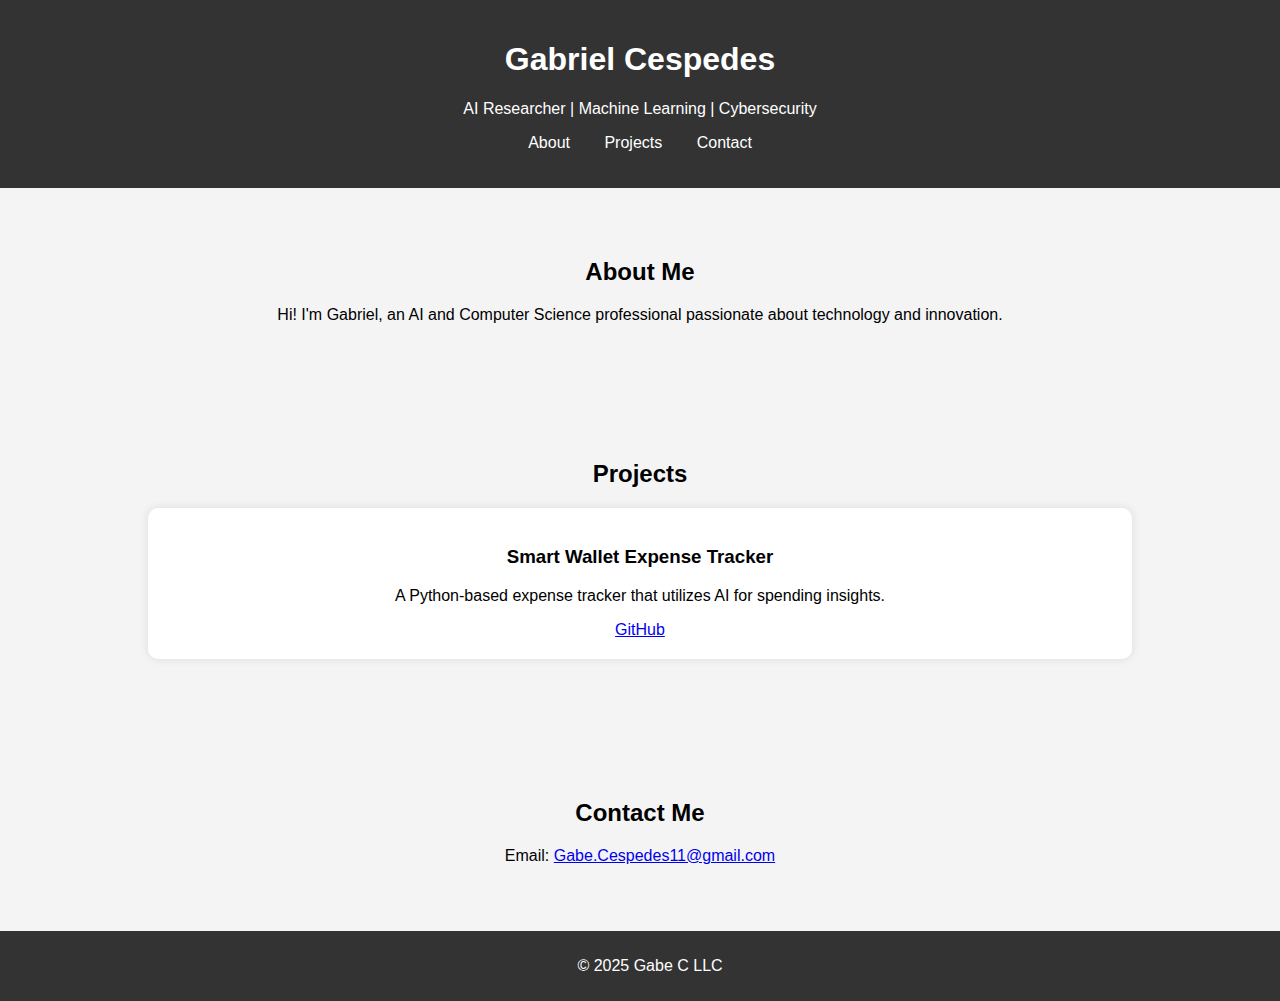
==== index.html @ 7f13a2d4 "Website 1st run" ====
<!DOCTYPE html>
<html lang="en">
<head>
    <meta charset="UTF-8">
    <meta name="viewport" content="width=device-width, initial-scale=1.0">
    <title>Gabriel Cespedes - Portfolio</title>
    <link rel="stylesheet" href="style.css">
</head>
<body>
    <header>
        <h1>Gabriel Cespedes</h1>
        <p>AI Researcher | Machine Learning | Cybersecurity</p>
        <nav>
            <ul>
                <li><a href="#about">About</a></li>
                <li><a href="#projects">Projects</a></li>
                <li><a href="#contact">Contact</a></li>
            </ul>
        </nav>
    </header>

    <section id="about">
        <h2>About Me</h2>
        <p>Hi! I'm Gabriel, an AI and Computer Science professional passionate about technology and innovation.</p>
    </section>

    <section id="projects">
        <h2>Projects</h2>
        <div class="project">
            <h3>Smart Wallet Expense Tracker</h3>
            <p>A Python-based expense tracker that utilizes AI for spending insights.</p>
            <a href="https://github.com/GabeC117" target="_blank">GitHub</a>
        </div>
    </section>

    <section id="contact">
        <h2>Contact Me</h2>
        <p>Email: <a href="mailto:Gabe.Cespedes11@gmail.com">Gabe.Cespedes11@gmail.com</a></p>
    </section>

    <footer>
        <p>&copy; 2025 Gabe C LLC</p>
    </footer>

    <script src="script.js"></script>
</body>
</html>
---- style.css ----
body {
    font-family: Arial, sans-serif;
    margin: 0;
    padding: 0;
    background-color: #f4f4f4;
    text-align: center;
}

header {
    background: #333;
    color: white;
    padding: 20px;
}

nav ul {
    list-style: none;
    padding: 0;
}

nav ul li {
    display: inline;
    margin: 0 15px;
}

nav ul li a {
    color: white;
    text-decoration: none;
}

section {
    padding: 50px;
}

.project {
    background: white;
    padding: 20px;
    margin: 20px auto;
    width: 80%;
    box-shadow: 0 0 10px rgba(0, 0, 0, 0.1);
    border-radius: 10px;
}

footer {
    background: #333;
    color: white;
    padding: 10px;
    position: relative;
    bottom: 0;
    width: 100%;
}
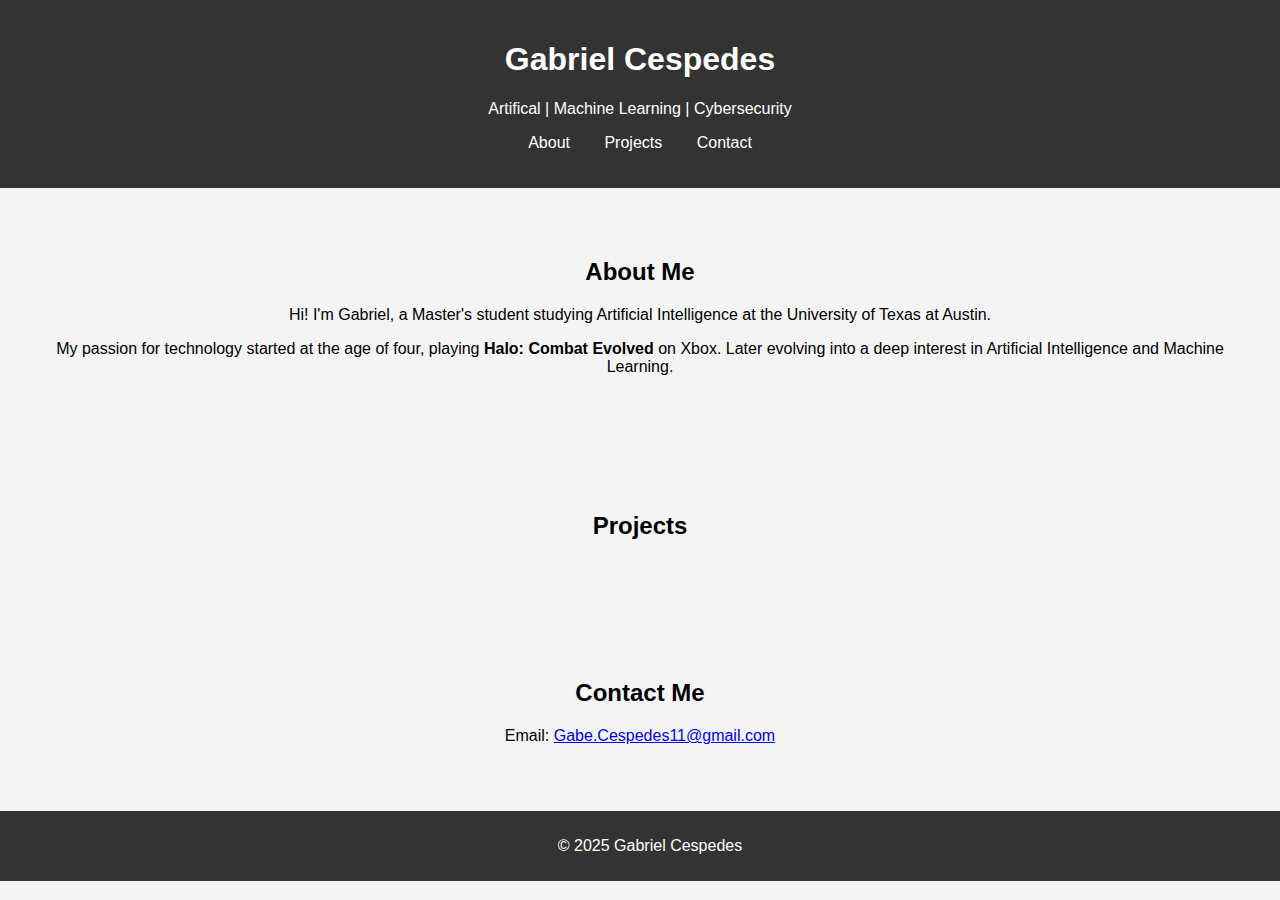
==== commit a78ae366: "Template 2" ====
--- a/index.html
+++ b/index.html
@@ -9,7 +9,7 @@
 <body>
     <header>
         <h1>Gabriel Cespedes</h1>
-        <p>AI Researcher | Machine Learning | Cybersecurity</p>
+        <p>Artifical | Machine Learning | Cybersecurity</p>
         <nav>
             <ul>
                 <li><a href="#about">About</a></li>
@@ -21,15 +21,14 @@
 
     <section id="about">
         <h2>About Me</h2>
-        <p>Hi! I'm Gabriel, an AI and Computer Science professional passionate about technology and innovation.</p>
+        <p>Hi! I'm Gabriel, a Master's student studying Artificial Intelligence at the University of Texas at Austin.</p>
+        <p>My passion for technology started at the age of four, playing <strong>Halo: Combat Evolved</strong> on Xbox. Later evolving into a deep interest in Artificial Intelligence and Machine Learning.</p>
     </section>
 
     <section id="projects">
         <h2>Projects</h2>
-        <div class="project">
-            <h3>Smart Wallet Expense Tracker</h3>
-            <p>A Python-based expense tracker that utilizes AI for spending insights.</p>
-            <a href="https://github.com/GabeC117" target="_blank">GitHub</a>
+        <div class="projects-container" id="projects-container">
+            <!-- Projects will be dynamically added here -->
         </div>
     </section>
 
@@ -39,7 +38,7 @@
     </section>
 
     <footer>
-        <p>&copy; 2025 Gabe C LLC</p>
+        <p>&copy; 2025 Gabriel Cespedes</p>
     </footer>
 
     <script src="script.js"></script>
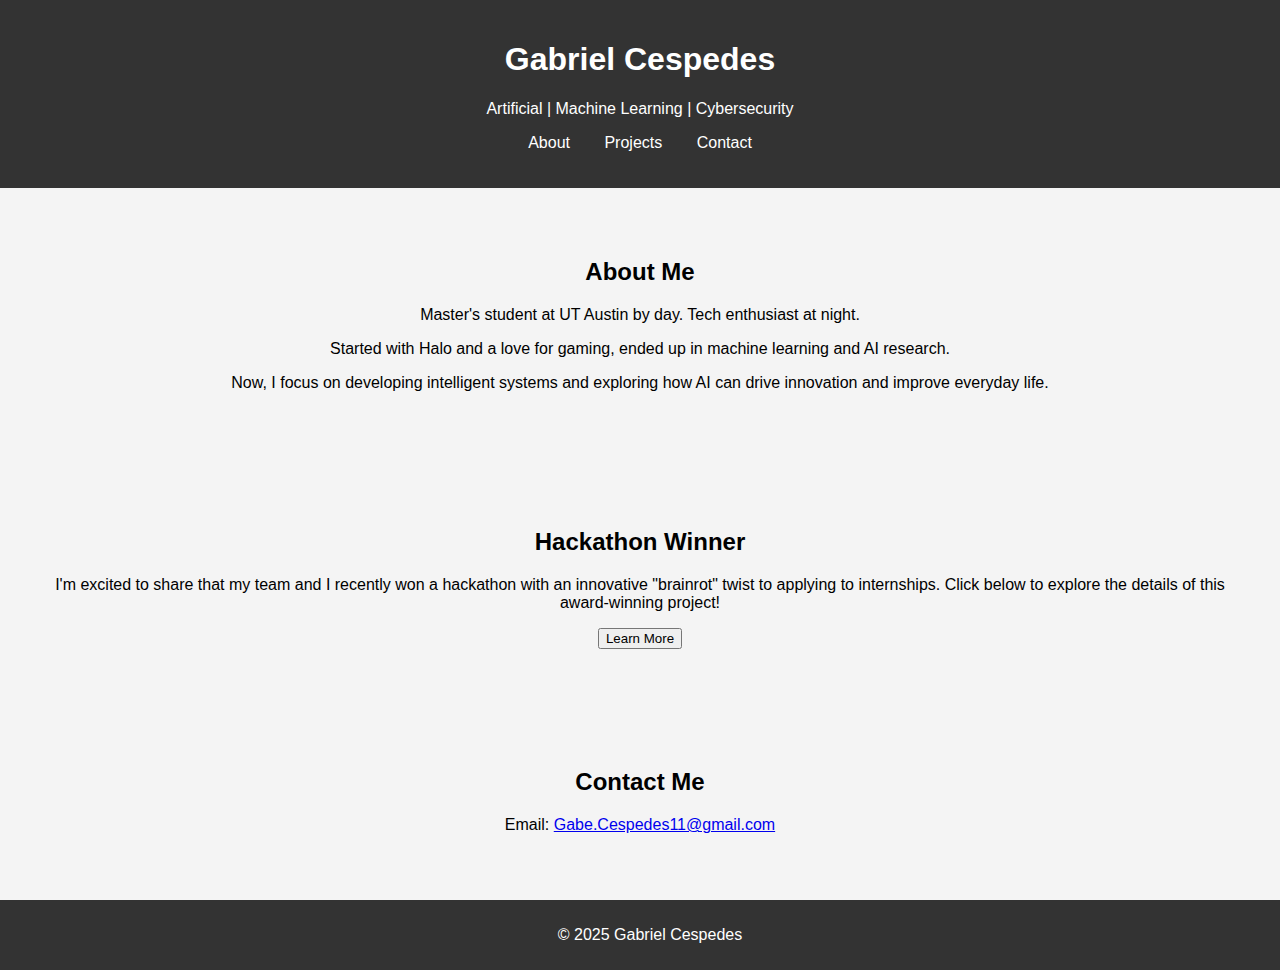
==== commit 12c6c25b: "Hey no way it works" ====
--- a/index.html
+++ b/index.html
@@ -1,46 +1,48 @@
 <!DOCTYPE html>
 <html lang="en">
 <head>
-    <meta charset="UTF-8">
-    <meta name="viewport" content="width=device-width, initial-scale=1.0">
-    <title>Gabriel Cespedes - Portfolio</title>
-    <link rel="stylesheet" href="style.css">
+  <meta charset="UTF-8">
+  <meta name="viewport" content="width=device-width, initial-scale=1.0">
+  <title>Gabriel Cespedes - Portfolio</title>
+  <link rel="stylesheet" href="style.css">
 </head>
 <body>
-    <header>
-        <h1>Gabriel Cespedes</h1>
-        <p>Artifical | Machine Learning | Cybersecurity</p>
-        <nav>
-            <ul>
-                <li><a href="#about">About</a></li>
-                <li><a href="#projects">Projects</a></li>
-                <li><a href="#contact">Contact</a></li>
-            </ul>
-        </nav>
-    </header>
+  <header>
+      <h1>Gabriel Cespedes</h1>
+      <p>Artificial | Machine Learning | Cybersecurity</p>
+      <nav>
+          <ul>
+              <li><a href="#about">About</a></li>
+              <!-- Changed from an in-page section to a separate page -->
+              <li><a href="projects.html">Projects</a></li>
+              <li><a href="contact.html">Contact</a></li>
+          </ul>
+      </nav>
+  </header>
 
-    <section id="about">
-        <h2>About Me</h2>
-        <p>Hi! I'm Gabriel, a Master's student studying Artificial Intelligence at the University of Texas at Austin.</p>
-        <p>My passion for technology started at the age of four, playing <strong>Halo: Combat Evolved</strong> on Xbox. Later evolving into a deep interest in Artificial Intelligence and Machine Learning.</p>
-    </section>
+  <section id="about">
+      <h2>About Me</h2>
+      <p>Master's student at UT Austin by day. Tech enthusiast at night.</p>
+      <p>Started with Halo and a love for gaming, ended up in machine learning and AI research.</p>
+      <p>Now, I focus on developing intelligent systems and exploring how AI can drive innovation and improve everyday life.</p>
+  </section>
 
-    <section id="projects">
-        <h2>Projects</h2>
-        <div class="projects-container" id="projects-container">
-            <!-- Projects will be dynamically added here -->
-        </div>
-    </section>
+  <section id="projects-preview">
+    <h2>Hackathon Winner</h2>
+    <p>I'm excited to share that my team and I recently won a hackathon with an innovative "brainrot" twist to applying to internships. Click below to explore the details of this award-winning project!</p>
+    <a href="projects.html"><button>Learn More</button></a><!--Maybe link to the page that has more details later-->
+</section>
 
-    <section id="contact">
-        <h2>Contact Me</h2>
-        <p>Email: <a href="mailto:Gabe.Cespedes11@gmail.com">Gabe.Cespedes11@gmail.com</a></p>
-    </section>
 
-    <footer>
-        <p>&copy; 2025 Gabriel Cespedes</p>
-    </footer>
+  <section id="contact">
+      <h2>Contact Me</h2>
+      <p>Email: <a href="mailto:Gabe.Cespedes11@gmail.com">Gabe.Cespedes11@gmail.com</a></p>
+  </section>
 
-    <script src="script.js"></script>
+  <footer>
+      <p>&copy; 2025 Gabriel Cespedes</p>
+  </footer>
+
+  <script src="script.js"></script>
 </body>
 </html>
--- a/style.css
+++ b/style.css
@@ -48,3 +48,124 @@
     bottom: 0;
     width: 100%;
 }
+
+/* CSS for projects.html */
+.projects-container {
+    display: flex;
+    flex-direction: column;
+    gap: 2rem;
+}
+
+.project-item {
+    border: 1px solid #ddd;
+    padding: 1.5rem;
+    border-radius: 8px;
+    background-color: #f9f9f9;
+}
+
+.project-item.highlight {
+    background-color: #e0f7fa;
+    border-color: #00acc1;
+    box-shadow: 0 0 10px rgba(0, 172, 193, 0.5);
+}
+
+.project-item img {
+    max-width: 100%;
+    border-radius: 4px;
+    margin-bottom: 1rem;
+}
+
+.btn {
+    display: inline-block;
+    padding: 0.5rem 1rem;
+    background-color: #00acc1;
+    color: #fff;
+    text-decoration: none;
+    border-radius: 4px;
+    transition: background-color 0.3s ease;
+}
+
+.btn:hover {
+    background-color: #00838f;
+}
+
+body {
+    font-family: Arial, sans-serif;
+    margin: 0;
+    padding: 0;
+    background-color: #f4f4f4;
+    text-align: center;
+}
+
+header {
+    background: #333;
+    color: white;
+    padding: 20px;
+}
+
+nav ul {
+    list-style: none;
+    padding: 0;
+}
+
+nav ul li {
+    display: inline;
+    margin: 0 15px;
+}
+
+nav ul li a {
+    color: white;
+    text-decoration: none;
+}
+
+section {
+    padding: 50px;
+}
+
+.project {
+    background: white;
+    padding: 20px;
+    margin: 20px auto;
+    width: 80%;
+    box-shadow: 0 0 10px rgba(0, 0, 0, 0.1);
+    border-radius: 10px;
+}
+
+footer {
+    background: #333;
+    color: white;
+    padding: 10px;
+    position: relative;
+    bottom: 0;
+    width: 100%;
+}
+
+/* Styles for the contact page */
+.contact-box {
+  max-width: 600px;
+  margin: 50px auto;
+  background: #fff;
+  padding: 30px;
+  border-radius: 8px;
+  box-shadow: 0 0 10px rgba(0, 0, 0, 0.1);
+  text-align: center;
+}
+
+.contact-box h2 {
+  margin-bottom: 20px;
+}
+
+.social-links {
+  list-style: none;
+  padding: 0;
+  display: flex;
+  justify-content: center;
+  gap: 20px;
+  margin-top: 20px;
+}
+
+.social-links li a {
+  text-decoration: none;
+  color: #333;
+  font-weight: bold;
+}
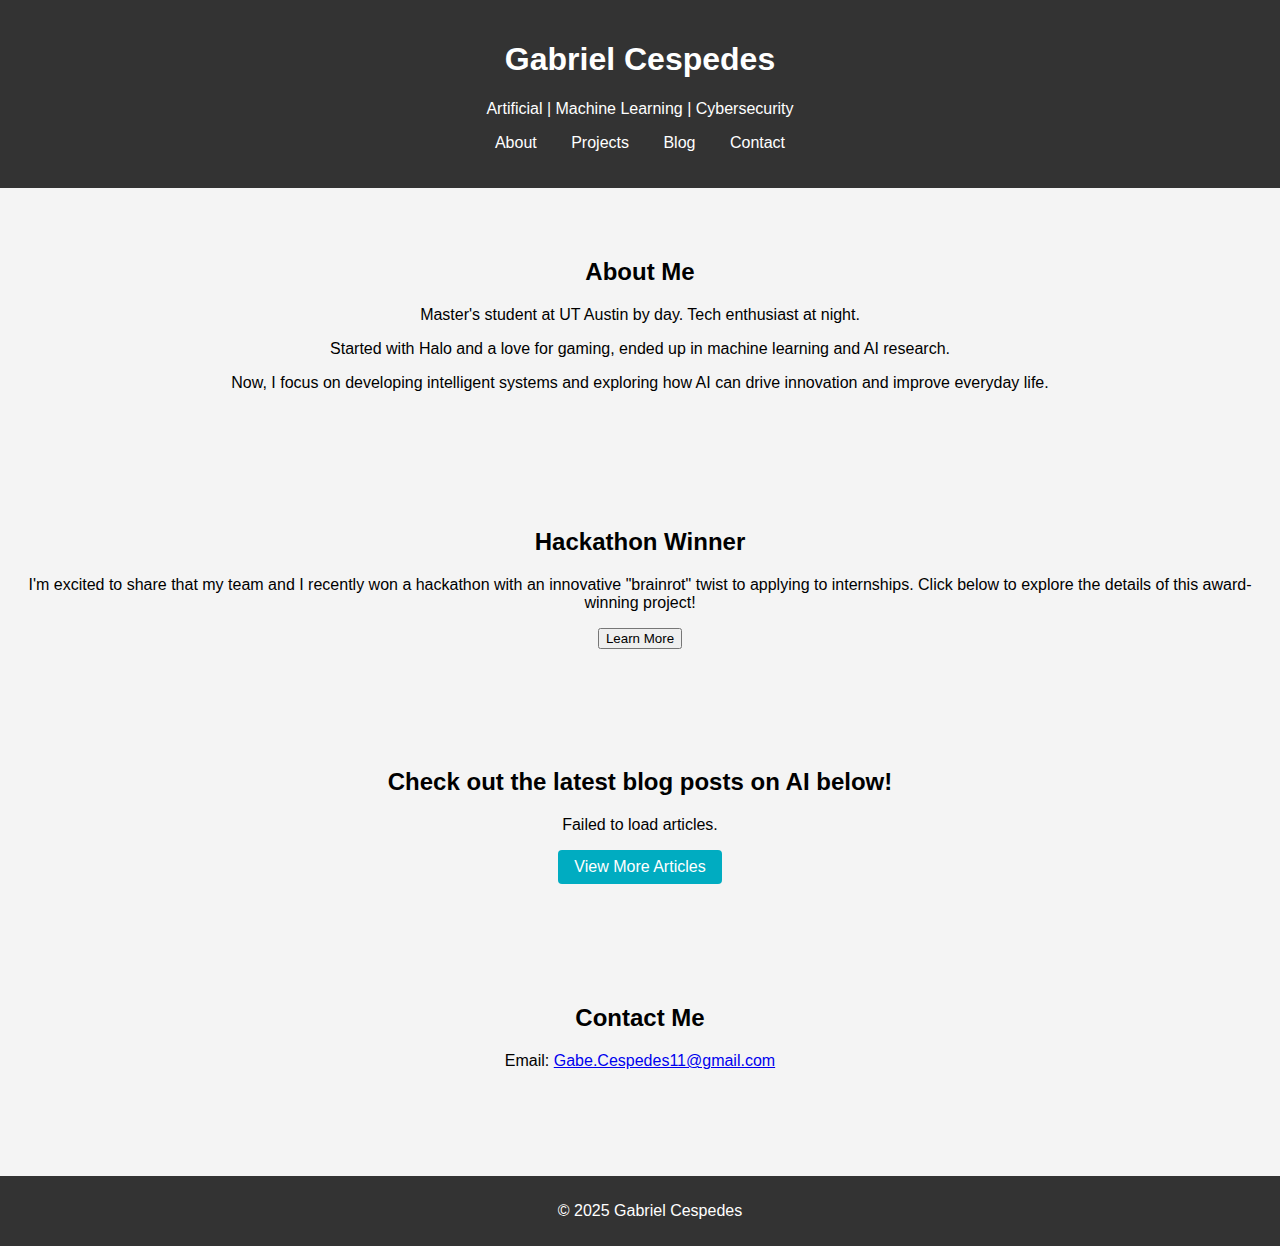
==== commit c14b0741: "Added blogs" ====
--- a/index.html
+++ b/index.html
@@ -1,48 +1,55 @@
 <!DOCTYPE html>
 <html lang="en">
 <head>
-  <meta charset="UTF-8">
-  <meta name="viewport" content="width=device-width, initial-scale=1.0">
-  <title>Gabriel Cespedes - Portfolio</title>
-  <link rel="stylesheet" href="style.css">
+    <meta charset="UTF-8">
+    <meta name="viewport" content="width=device-width, initial-scale=1.0">
+    <title>Gabriel Cespedes - Portfolio</title>
+    <link rel="stylesheet" href="style.css">
 </head>
 <body>
-  <header>
-      <h1>Gabriel Cespedes</h1>
-      <p>Artificial | Machine Learning | Cybersecurity</p>
-      <nav>
-          <ul>
-              <li><a href="#about">About</a></li>
-              <!-- Changed from an in-page section to a separate page -->
-              <li><a href="projects.html">Projects</a></li>
-              <li><a href="contact.html">Contact</a></li>
-          </ul>
-      </nav>
-  </header>
+    <header>
+        <h1>Gabriel Cespedes</h1>
+        <p>Artificial | Machine Learning | Cybersecurity</p>
+        <nav>
+            <ul>
+                <li><a href="#about">About</a></li>
+                <li><a href="#projects">Projects</a></li>
+                <li><a href="#blog">Blog</a></li>
+                <li><a href="#contact">Contact</a></li>
+            </ul>
+        </nav>
+    </header>
 
-  <section id="about">
-      <h2>About Me</h2>
-      <p>Master's student at UT Austin by day. Tech enthusiast at night.</p>
-      <p>Started with Halo and a love for gaming, ended up in machine learning and AI research.</p>
-      <p>Now, I focus on developing intelligent systems and exploring how AI can drive innovation and improve everyday life.</p>
-  </section>
+    <section id="about">
+        <h2>About Me</h2>
+        <p>Master's student at UT Austin by day. Tech enthusiast at night.</p>
+        <p>Started with Halo and a love for gaming, ended up in machine learning and AI research.</p>
+        <p>Now, I focus on developing intelligent systems and exploring how AI can drive innovation and improve everyday life.</p>
+    </section>
 
-  <section id="projects-preview">
-    <h2>Hackathon Winner</h2>
-    <p>I'm excited to share that my team and I recently won a hackathon with an innovative "brainrot" twist to applying to internships. Click below to explore the details of this award-winning project!</p>
-    <a href="projects.html"><button>Learn More</button></a><!--Maybe link to the page that has more details later-->
-</section>
+    <section id="projects-preview">
+        <h2>Hackathon Winner</h2>
+        <p>I'm excited to share that my team and I recently won a hackathon with an innovative "brainrot" twist to applying to internships. Click below to explore the details of this award-winning project!</p>
+        <a href="projects.html"><button>Learn More</button></a><!--Maybe link to the page that has more details later-->
+    </section>
 
+    <section id="blog">
+        <h2>Check out the latest blog posts on AI below!</h2>
+        <div class="blog-container" id="blog-container">
+            <!-- Blog articles will be dynamically loaded here -->
+        </div>
+        <a href="blog.html" class="btn">View More Articles</a>
+    </section>
 
-  <section id="contact">
-      <h2>Contact Me</h2>
-      <p>Email: <a href="mailto:Gabe.Cespedes11@gmail.com">Gabe.Cespedes11@gmail.com</a></p>
-  </section>
+    <section id="contact">
+        <h2>Contact Me</h2>
+        <p>Email: <a href="mailto:Gabe.Cespedes11@gmail.com">Gabe.Cespedes11@gmail.com</a></p>
+    </section>
 
-  <footer>
-      <p>&copy; 2025 Gabriel Cespedes</p>
-  </footer>
+    <footer>
+        <p>&copy; 2025 Gabriel Cespedes</p>
+    </footer>
 
-  <script src="script.js"></script>
+    <script src="script.js"></script>
 </body>
 </html>
--- a/style.css
+++ b/style.css
@@ -1,3 +1,4 @@
+/* Global Styles */
 body {
     font-family: Arial, sans-serif;
     margin: 0;
@@ -28,7 +29,7 @@
 }
 
 section {
-    padding: 50px;
+    padding: 50px 20px;
 }
 
 .project {
@@ -44,21 +45,21 @@
     background: #333;
     color: white;
     padding: 10px;
-    position: relative;
-    bottom: 0;
     width: 100%;
+    margin-top: 40px;
 }
 
-/* CSS for projects.html */
+/* Projects Page Static Styling */
 .projects-container {
-    display: flex;
-    flex-direction: column;
-    gap: 2rem;
+    max-width: 800px;
+    margin: 0 auto;
+    text-align: left;
 }
 
 .project-item {
     border: 1px solid #ddd;
     padding: 1.5rem;
+    margin-bottom: 2rem;
     border-radius: 8px;
     background-color: #f9f9f9;
 }
@@ -75,6 +76,7 @@
     margin-bottom: 1rem;
 }
 
+/* Button Styles */
 .btn {
     display: inline-block;
     padding: 0.5rem 1rem;
@@ -89,83 +91,32 @@
     background-color: #00838f;
 }
 
-body {
-    font-family: Arial, sans-serif;
-    margin: 0;
-    padding: 0;
-    background-color: #f4f4f4;
+/* Contact Page Styling */
+.contact-box {
+    max-width: 600px;
+    margin: 50px auto;
+    background: #fff;
+    padding: 30px;
+    border-radius: 8px;
+    box-shadow: 0 0 10px rgba(0, 0, 0, 0.1);
     text-align: center;
 }
 
-header {
-    background: #333;
-    color: white;
-    padding: 20px;
-}
-
-nav ul {
-    list-style: none;
-    padding: 0;
-}
-
-nav ul li {
-    display: inline;
-    margin: 0 15px;
-}
-
-nav ul li a {
-    color: white;
-    text-decoration: none;
-}
-
-section {
-    padding: 50px;
-}
-
-.project {
-    background: white;
-    padding: 20px;
-    margin: 20px auto;
-    width: 80%;
-    box-shadow: 0 0 10px rgba(0, 0, 0, 0.1);
-    border-radius: 10px;
-}
-
-footer {
-    background: #333;
-    color: white;
-    padding: 10px;
-    position: relative;
-    bottom: 0;
-    width: 100%;
-}
-
-/* Styles for the contact page */
-.contact-box {
-  max-width: 600px;
-  margin: 50px auto;
-  background: #fff;
-  padding: 30px;
-  border-radius: 8px;
-  box-shadow: 0 0 10px rgba(0, 0, 0, 0.1);
-  text-align: center;
-}
-
 .contact-box h2 {
-  margin-bottom: 20px;
+    margin-bottom: 20px;
 }
 
 .social-links {
-  list-style: none;
-  padding: 0;
-  display: flex;
-  justify-content: center;
-  gap: 20px;
-  margin-top: 20px;
+    list-style: none;
+    padding: 0;
+    display: flex;
+    justify-content: center;
+    gap: 20px;
+    margin-top: 20px;
 }
 
 .social-links li a {
-  text-decoration: none;
-  color: #333;
-  font-weight: bold;
+    text-decoration: none;
+    color: #333;
+    font-weight: bold;
 }
